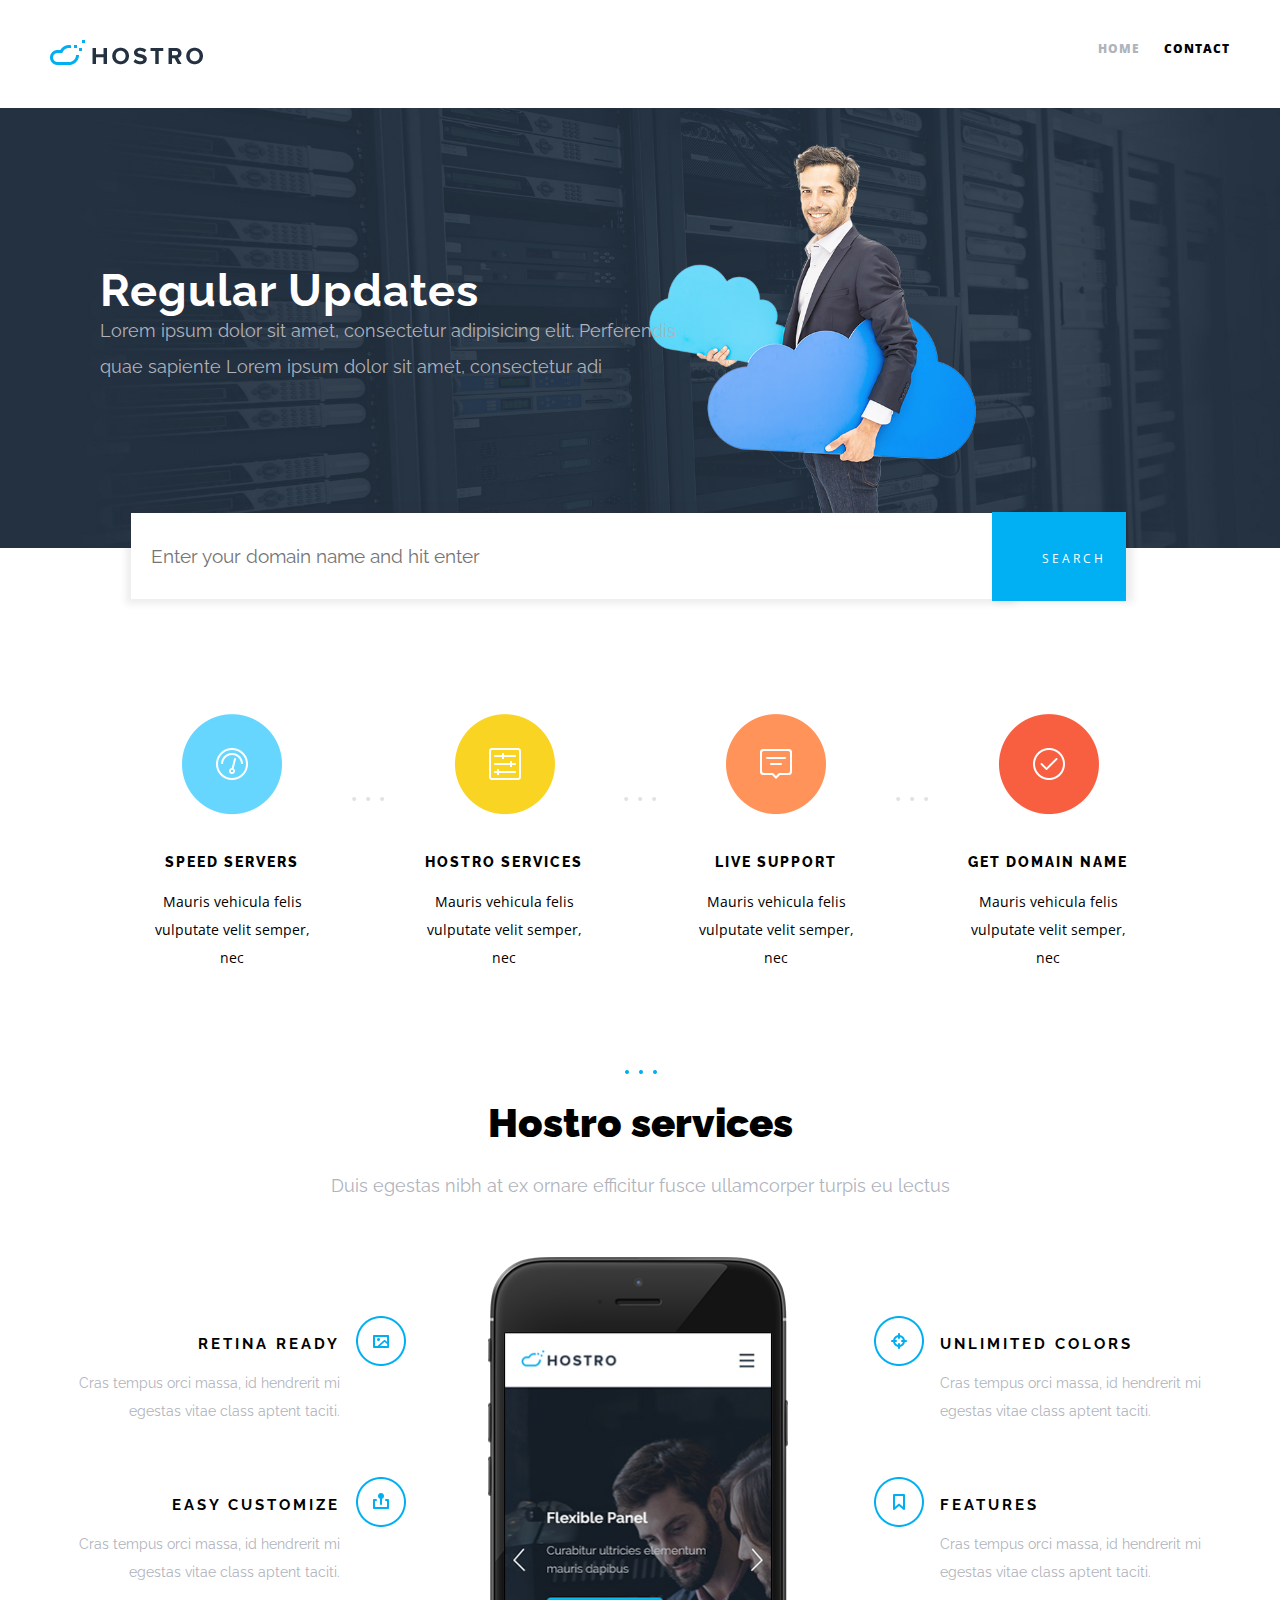
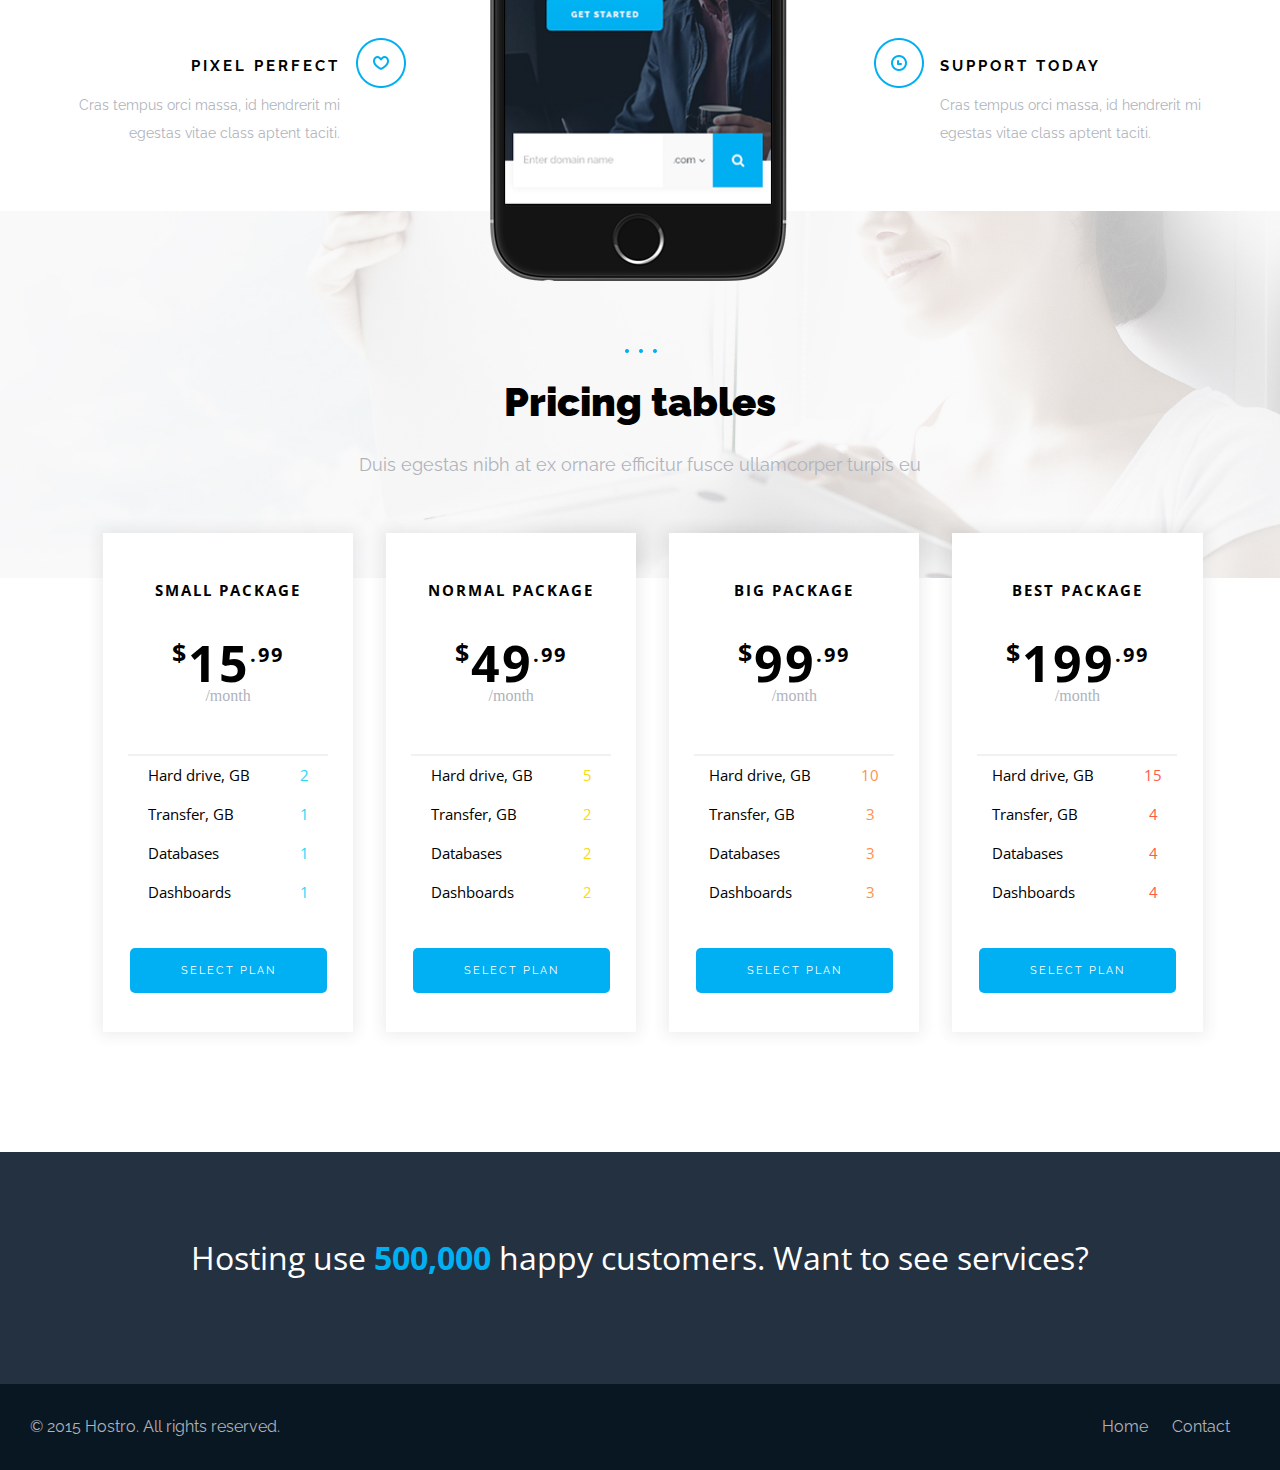
==== index.html @ 722d101f "subida 1" ====
<!DOCTYPE html>
<html lang="es">
<head>
	<meta charset="utf-8">
	<title>Trabajo practico SASS 8</title>
	<meta name="viewport" content="width=device-width, initial-scale=1.0">
	<link rel="stylesheet" href="styles/style.css">
	<link rel="stylesheet" href="styles/media.css">
	<link href="https://fonts.googleapis.com/css?family=Open+Sans:400,800|Raleway:400,900" rel="stylesheet">
	<link rel="stylesheet" href="http://code.ionicframework.com/ionicons/2.0.1/css/ionicons.min.css">
	<link rel="stylesheet" href="http://code.ionicframework.com/ionicons/2.0.1/css/ionicons.min.css">
</head>
<body>
	<header>
		<nav class="container">
			<a class="hostro" href="index.html">
				<img src="assets/header-logo.png">
			</a>

			<ul class="menu">
				<li>
					<a href="index.html">Home</a>
				</li>
				<li>
					<a href="contact2.html" class="negro">Contact</a>
				</li>
			</ul>
		</nav>
	</header>

	<section class="section-1">
			<div class="img-background-1">
				<div>
					<h1>Regular Updates</h1>
					<p>Lorem ipsum dolor sit amet, consectetur adipisicing elit. Perferendis quae sapiente Lorem ipsum dolor sit amet, consectetur adi</p>
				</div>
			</div>
	</section>

	<section class="formulario-1">
		<div class="container">
			<div class="centrar-formulario">
				<form action="">
					<input type="text" placeholder="Enter your domain name and hit enter">
					<span class="ion-search"></span>
					<input class="boton-search" type="submit" value="search">
				</form>
			</div>
		</div>
	</section>

	<section class="section-2">
		<div class="container centrar">
			<div>
				<ul>
					<li>
						<img class="icono" src="assets/icons/wid1.png" alt="">
						<h4>Speed servers</h4>
						<p>Mauris vehicula felis vulputate velit semper, nec</p>
					</li>
					<li>
						<img src="assets/icons/widdot.png" alt="">
					</li>
					<li>
						<img class="icono" src="assets/icons/wid2.png" alt="">
						<h4>Hostro services</h4>
						<p>Mauris vehicula felis vulputate velit semper, nec</p>
					</li>
					<li>
						<img src="assets/icons/widdot.png" alt="">
					</li>
					<li>
						<img class="icono" src="assets/icons/wid3.png" alt="">
						<h4>Live support</h4>
						<p>Mauris vehicula felis vulputate velit semper, nec</p>
					</li>
					<li>
						<img src="assets/icons/widdot.png" alt="">
					</li>
					<li>
						<img class="icono" src="assets/icons/wid4.png" alt="">
						<h4>Get domain name</h4>
						<p>Mauris vehicula felis vulputate velit semper, nec</p>
					</li>
				</ul>
			</div>
		</div>
	</section>

	<section class="section-3">
		<div class="centrar hostro-services">
			<img src="assets/icons/threedot.png" alt="">
			<h2>Hostro services</h2>
			<p>Duis egestas nibh at ex ornare efficitur fusce ullamcorper turpis eu lectus</p>
		</div>
		<div class="container">
			<div class="cuadrado-izq">
				<ul>
					<li>
						<img src="assets/icons/ser1.png" alt="">
						<h4>Retina ready</h4>
						<p>Cras tempus orci massa, id hendrerit mi egestas vitae class aptent taciti.</p>
					</li>
					<li>
						<img src="assets/icons/ser2.png" alt="">
						<h4>Easy customize</h4>
						<p>Cras tempus orci massa, id hendrerit mi egestas vitae class aptent taciti.</p>
					</li>
					<li>
						<img src="assets/icons/ser3.png" alt="">
						<h4>Pixel perfect</h4>
						<p>Cras tempus orci massa, id hendrerit mi egestas vitae class aptent taciti.</p>
					</li>
				</ul>
			</div>
			<div class="foto-phone">
				<img src="assets/iphone2.png" alt="">
			</div>
			<div class="cuadrado-der">
				<ul>
					<li>
						<img src="assets/icons/ser4.png" alt="">
						<h4>Unlimited colors</h4>
						<p>Cras tempus orci massa, id hendrerit mi egestas vitae class aptent taciti.</p>
					</li>
					<li>
						<img src="assets/icons/ser5.png" alt="">
						<h4>Features</h4>
						<p>Cras tempus orci massa, id hendrerit mi egestas vitae class aptent taciti.</p>
					</li>
					<li>
						<img src="assets/icons/ser6.png" alt="">
						<h4>Support today</h4>
						<p>Cras tempus orci massa, id hendrerit mi egestas vitae class aptent taciti.</p>
					</li>
				</ul>
			</div>
		</div>
	</section>

	<section class="pricing-tables">
		<div class="img-background-2">
			<div class="container">
				<div class="centrar">
					<img src="assets/icons/threedot.png" alt="">
					<h2>Pricing tables</h2>
					<p>Duis egestas nibh at ex ornare efficitur fusce ullamcorper turpis eu</p>
				</div>

				<div class="box-prices">
					<div class="box">
						<div>
							<h5>Small package</h5>
							<span class="numero">15</span>
							<span class="month">/month</span>
						</div>
						<div class="tabla numero-celeste">
							<table>
								<tbody>
									<tr>
										<td>Hard drive, GB</td>
										<td>2</td>
									</tr>
									<tr>
										<td>Transfer, GB</td>
										<td>1</td>
									</tr>
									<tr>
										<td>Databases</td>
										<td>1</td>
									</tr>
									<tr>
										<td>Dashboards</td>
										<td>1</td>
									</tr>
								</tbody>
							</table>
						</div>
						<a href="#">Select Plan</a>
					</div>
					<div class="box">
						<div>
							<h5>Normal package</h5>
							<span class="numero">49</span>
							<span class="month">/month</span>
						</div>
						<div class="tabla numero-amarillo">
							<table>
								<tbody>
									<tr>
										<td>Hard drive, GB</td>
										<td>5</td>
									</tr>
									<tr>
										<td>Transfer, GB</td>
										<td>2</td>
									</tr>
									<tr>
										<td>Databases</td>
										<td>2</td>
									</tr>
									<tr>
										<td>Dashboards</td>
										<td>2</td>
									</tr>
								</tbody>
							</table>
						</div>
						<a href="#">Select Plan</a>
					</div>
					<div class="box">
						<div>
							<h5>Big package</h5>
							<span class="numero">99</span>
							<span class="month">/month</span>
						</div>
						<div class="tabla numero-naranja">
							<table>
								<tbody>
									<tr>
										<td>Hard drive, GB</td>
										<td>10</td>
									</tr>
									<tr>
										<td>Transfer, GB</td>
										<td>3</td>
									</tr>
									<tr>
										<td>Databases</td>
										<td>3</td>
									</tr>
									<tr>
										<td>Dashboards</td>
										<td>3</td>
									</tr>
								</tbody>
							</table>
						</div>
						<a href="#">Select Plan</a>
					</div>
					<div class="box">
						<div>
							<h5>Best package</h5>
							<span class="numero">199</span>
							<span class="month">/month</span>
						</div>
						<div class="tabla numero-naranja-osc">
							<table>
								<tbody>
									<tr>
										<td>Hard drive, GB</td>
										<td>15</td>
									</tr>
									<tr>
										<td>Transfer, GB</td>
										<td>4</td>
									</tr>
									<tr>
										<td>Databases</td>
										<td>4</td>
									</tr>
									<tr>
										<td>Dashboards</td>
										<td>4</td>
									</tr>
								</tbody>
							</table>
						</div>
						<a href="#">Select Plan</a>
					</div>
				</div>
			</div>
		</div>
	</section>

	<footer>
		<div>
			<div class="footer-1">
				<h3>Hosting use <span>500,000</span> happy customers. Want to see services?</h3>
			</div>
			<div class="footer-2">
				<p>© 2015 Hostro. All rights reserved.</p>
				<nav>
					<ul>
						<li><a href="home.html">Home</a></li>
						<li><a href="contact.html">Contact</a></li>
					</ul>
				</nav>
			</div>
		</div>
	</footer>
	
</body>
</html>
---- styles/style.css ----
@charset "UTF-8";
/* http://meyerweb.com/eric/tools/css/reset/ 
   v2.0 | 20110126
   License: none (public domain)
*/
html, body, div, span, applet, object, iframe,
h1, h2, h3, h4, h5, h6, p, blockquote, pre,
a, abbr, acronym, address, big, cite, code,
del, dfn, em, img, ins, kbd, q, s, samp,
small, strike, strong, sub, sup, tt, var,
b, u, i, center,
dl, dt, dd, ol, ul, li,
fieldset, form, label, legend,
table, caption, tbody, tfoot, thead, tr, th, td,
article, aside, canvas, details, embed,
figure, figcaption, footer, header, hgroup,
menu, nav, output, ruby, section, summary,
time, mark, audio, video {
  margin: 0;
  padding: 0;
  border: 0;
  font-size: 100%;
  font: inherit;
  vertical-align: baseline; }

/* HTML5 display-role reset for older browsers */
article, aside, details, figcaption, figure,
footer, header, hgroup, menu, nav, section {
  display: block; }

body {
  line-height: 1; }

ol, ul {
  list-style: none; }

blockquote, q {
  quotes: none; }

blockquote:before, blockquote:after,
q:before, q:after {
  content: '';
  content: none; }

table {
  border-collapse: collapse;
  border-spacing: 0; }

body {
  box-sizing: border-box;
  /* MENÚ DE NAVEGACIÓN */
  /*cierra header*/
  /*SECTION 1*/
  /*cierra section-1*/
  /*FORMULARIO 1*/
  /*cierra formulario-1*/ }
  body .container {
    max-width: 1200px;
    margin: auto; }
  body .centrar {
    text-align: center; }
  body header nav {
    padding: 40px 50px; }
    body header nav ul.menu {
      float: right; }
    body header nav ul.menu li {
      display: inline-block; }
    body header nav ul.menu li a {
      font-family: 'Open sans';
      text-decoration: none;
      color: #AFB3BC;
      text-transform: uppercase;
      font-weight: 900;
      font-size: 12px;
      margin: 0 10px;
      letter-spacing: 1px; }
    body header nav ul.menu li a.negro {
      color: #000000;
      margin-right: 0; }
  body section.section-1 div.img-background-1 {
    background-image: url(../assets/indexbanner-bg3.jpg);
    background-size: 100%;
    padding: 160px 0 170px 0;
    background-repeat: no-repeat; }
    body section.section-1 div.img-background-1 div {
      display: inline-block;
      position: relative;
      left: 100px;
      width: 45%; }
      body section.section-1 div.img-background-1 div h1 {
        font-family: 'Raleway';
        font-weight: bold;
        color: white;
        font-size: 45px;
        letter-spacing: 1px; }
      body section.section-1 div.img-background-1 div p {
        font-family: 'Raleway';
        font-size: 18px;
        color: #AFB3BC;
        line-height: 2; }
  body section.formulario-1 {
    /*cierra centrar-formulario*/ }
    body section.formulario-1 div.centrar-formulario {
      text-align: center;
      position: relative;
      bottom: 43px; }
      body section.formulario-1 div.centrar-formulario input {
        border: none; }
      body section.formulario-1 div.centrar-formulario input:first-child {
        width: 70%;
        font-family: 'Raleway';
        font-size: 19px;
        padding: 32px 20px;
        box-shadow: 0px 0px 7px 5px rgba(50, 50, 50, 0.09); }
      body section.formulario-1 div.centrar-formulario span {
        font-size: 20px;
        color: white;
        position: relative;
        left: 13px;
        z-index: 2; }
      body section.formulario-1 div.centrar-formulario input.boton-search {
        font-family: 'Open sans';
        font-size: 12px;
        text-transform: uppercase;
        background: #01AFF3;
        border: none;
        padding: 38px 20px 34px 50px;
        color: white;
        position: relative;
        right: 23px;
        box-shadow: 5px 0px 7px 2px rgba(50, 50, 50, 0.09);
        letter-spacing: 3px; }

/*cierra body*/
/*SECTION 2*/
section.section-2 ul {
  width: 100%;
  margin: 70px 0 90px 0; }
  section.section-2 ul li {
    display: inline-block; }
    section.section-2 ul li img.icono {
      transition: 1.3s ease-in-out;
      -webkit-transition: 1.3s ease-in-out;
      -moz-transition: 1.3s ease-in-out;
      -o-transition: 1.3s ease-in-out; }
    section.section-2 ul li img.icono:hover {
      -webkit-transform: scale(1.25);
      transform: scale(1.25); }
    section.section-2 ul li h4 {
      font-family: 'Raleway';
      font-size: 14px;
      font-weight: 800;
      letter-spacing: 2px;
      text-transform: uppercase;
      margin: 37px 0 19px 0; }
    section.section-2 ul li p {
      font-family: 'Open sans';
      font-size: 14px;
      line-height: 2;
      text-align: center; }
  section.section-2 ul li:nth-child(even) {
    width: 7%;
    position: relative;
    bottom: 162px; }
  section.section-2 ul li:nth-child(odd) {
    width: 15%; }

/*cierra section-2*/
/*SECTION-3*/
section.section-3 div.hostro-services {
  margin: 0 auto 80px auto;
  max-width: 1200px; }
  section.section-3 div.hostro-services h2 {
    font-family: 'Raleway';
    font-size: 40px;
    font-weight: 900;
    margin: 25px 0 25px 0; }
  section.section-3 div.hostro-services p {
    font-family: 'Raleway';
    font-size: 18px;
    color: #AFB3BC;
    line-height: 2; }
section.section-3 div div.cuadrado-izq {
  display: inline-block;
  float: left;
  width: 25%;
  text-align: right; }
  section.section-3 div div.cuadrado-izq img {
    position: relative;
    left: 66px;
    top: 32px; }
  section.section-3 div div.cuadrado-izq h4 {
    font-family: 'Raleway';
    font-size: 15px;
    font-weight: bold;
    letter-spacing: 3px;
    text-transform: uppercase;
    margin: 0 0 17px 0; }
  section.section-3 div div.cuadrado-izq p {
    font-family: 'Raleway';
    font-size: 14px;
    color: #AFB3BC;
    line-height: 2;
    margin: 0 0px 20px 0; }
section.section-3 div div.foto-phone {
  display: inline-block;
  width: 25%;
  position: relative;
  left: 148px;
  bottom: 27px;
  z-index: 2; }
  section.section-3 div div.foto-phone img {
    width: 100%; }
section.section-3 div div.cuadrado-der {
  display: inline-block;
  float: right;
  width: 25%;
  text-align: left; }
  section.section-3 div div.cuadrado-der img {
    position: relative;
    right: 66px;
    top: 32px; }
  section.section-3 div div.cuadrado-der h4 {
    font-family: 'Raleway';
    font-size: 15px;
    font-weight: bold;
    letter-spacing: 3px;
    text-transform: uppercase;
    margin: 0 0 17px 0; }
  section.section-3 div div.cuadrado-der p {
    font-family: 'Raleway';
    font-size: 14px;
    color: #AFB3BC;
    line-height: 2;
    margin: 0 0px 20px 0; }

/*cierra section-3*/
/*PRICING TABLES*/
section.pricing-tables {
  margin-bottom: 200px; }
  section.pricing-tables div.img-background-2 {
    background-image: url(../assets/pricing-bg.jpg);
    background-size: 100%;
    background-repeat: no-repeat;
    position: relative;
    bottom: 100px; }
    section.pricing-tables div.img-background-2 div.container div.centrar {
      position: relative;
      top: 130px; }
      section.pricing-tables div.img-background-2 div.container div.centrar h2 {
        font-family: 'Raleway';
        font-size: 40px;
        font-weight: 900;
        margin: 25px 0 25px 0; }
      section.pricing-tables div.img-background-2 div.container div.centrar p {
        font-family: 'Raleway';
        font-size: 18px;
        color: #AFB3BC;
        line-height: 2; }
    section.pricing-tables div.img-background-2 div.container div.box-prices {
      position: relative;
      top: 180px;
      margin-left: 63px; }
      section.pricing-tables div.img-background-2 div.container div.box-prices div.box {
        display: inline-block;
        width: 22%;
        box-shadow: 0px 0px 14px 3px rgba(50, 50, 50, 0.09);
        text-align: center;
        background: white;
        padding-bottom: 7%;
        margin: 0 29px 0 0; }
        section.pricing-tables div.img-background-2 div.container div.box-prices div.box div:first-child {
          width: 80%;
          border-bottom: 2px solid #EFF1F2;
          padding: 0px 0 50px 0;
          margin: auto; }
          section.pricing-tables div.img-background-2 div.container div.box-prices div.box div:first-child h5 {
            font-family: 'Open sans';
            font-size: 15px;
            letter-spacing: 2px;
            text-transform: uppercase;
            font-weight: bold;
            margin: 50px 0 40px 0; }
          section.pricing-tables div.img-background-2 div.container div.box-prices div.box div:first-child span.numero {
            font-family: 'Open sans';
            font-size: 50px;
            letter-spacing: 2px;
            text-transform: uppercase;
            font-weight: bold; }
          section.pricing-tables div.img-background-2 div.container div.box-prices div.box div:first-child span.numero:before {
            content: "$";
            font-size: 25px;
            position: relative;
            bottom: 20px; }
          section.pricing-tables div.img-background-2 div.container div.box-prices div.box div:first-child span.numero:after {
            content: ".99";
            font-size: 20px;
            position: relative;
            bottom: 20px; }
          section.pricing-tables div.img-background-2 div.container div.box-prices div.box div:first-child span.month {
            color: #AFB3BC;
            display: block; }
        section.pricing-tables div.img-background-2 div.container div.box-prices div.box div.tabla {
          margin: 12px 0 12px 0; }
          section.pricing-tables div.img-background-2 div.container div.box-prices div.box div.tabla table {
            margin: auto; }
            section.pricing-tables div.img-background-2 div.container div.box-prices div.box div.tabla table td {
              font-family: 'Open sans';
              font-size: 15px;
              padding-bottom: 24px; }
            section.pricing-tables div.img-background-2 div.container div.box-prices div.box div.tabla table td:first-child {
              padding-right: 50px;
              text-align: left; }
        section.pricing-tables div.img-background-2 div.container div.box-prices div.box div.numero-celeste td:nth-child(2) {
          color: #28D9F6; }
        section.pricing-tables div.img-background-2 div.container div.box-prices div.box a {
          background: #01AFF3;
          text-decoration: none;
          color: white;
          font-family: 'Raleway';
          letter-spacing: 2px;
          text-transform: uppercase;
          font-size: 11px;
          border-radius: 5px;
          padding: 16px 51px;
          position: relative;
          top: 25px; }
      section.pricing-tables div.img-background-2 div.container div.box-prices div.box div.numero-amarillo td:nth-child(2) {
        color: #FAD90E; }
      section.pricing-tables div.img-background-2 div.container div.box-prices div.box div.numero-naranja td:nth-child(2) {
        color: #FD904F; }
      section.pricing-tables div.img-background-2 div.container div.box-prices div.box div.numero-naranja-osc td:nth-child(2) {
        color: #FF5B42; }

/*FOOTER*/
footer {
  background-color: #233141; }
  footer div.footer-1 {
    padding: 90px 0 110px 0;
    text-align: center; }
    footer div.footer-1 h3 {
      color: white;
      font-family: 'Open sans';
      font-size: 32px; }
      footer div.footer-1 h3 span {
        color: #01AFF3;
        font-weight: bold;
        font-family: 'Open sans'; }
  footer div.footer-2 {
    background-color: #091722;
    overflow: auto;
    padding: 35px 30px 35px 30px; }
    footer div.footer-2 p {
      color: #AFB3BC;
      font-family: 'Raleway';
      display: inline-block; }
    footer div.footer-2 nav {
      float: right; }
      footer div.footer-2 nav li {
        display: inline-block;
        padding: 0px 20px 0 0; }
        footer div.footer-2 nav li a {
          color: white;
          text-decoration: none;
          font-family: 'Raleway';
          color: #AFB3BC; }

/*MEDIAQUERY*/
/*MEDIAQUERY*/
/*MEDIAQUERY*/
/*MEDIAQUERY*/
@media screen and (min-width: 769px) and (max-width: 980px) {
  body header nav ul.menu {
    float: none;
    text-align: center; }
  body section.section-1 div.img-background-1 {
    padding: 100px 0 80px 0; }
  body section.section-1 div.img-background-1 div {
    left: 30px;
    width: 50%; }
  body section.section-2 li:nth-child(odd) {
    margin-bottom: 30px;
    width: 49%; }
  body section.section-2 li:nth-child(even) {
    display: none; }
  body section.section-3 div.cuadrado-izq {
    width: 20%; }
    body section.section-3 div.cuadrado-izq p {
      margin: 0 0px -10px 0;
      font-size: 13px; }
  body section.section-3 div.foto-phone {
    left: 182px; }
  body section.section-3 div.cuadrado-der {
    width: 20%; }
    body section.section-3 div.cuadrado-der p {
      margin: 0 0px -10px 0;
      font-size: 13px; }
  body section.pricing-tables div.img-background-2 {
    bottom: 0px;
    background-size: 100%; }
    body section.pricing-tables div.img-background-2 div.container div.centrar {
      top: 70px; }
    body section.pricing-tables div.img-background-2 div.container div.box-prices div.box {
      width: 43%;
      margin: 0 29px 23px 0;
      padding-bottom: 16%; }
  body footer.footer-index {
    position: relative;
    top: 50px; } }
/*MEDIAQUERY*/
/*MEDIAQUERY*/
/*MEDIAQUERY*/
/*MEDIAQUERY*/
@media screen and (min-width: 581px) and (max-width: 768px) {
  body header nav a.hostro {
    display: block;
    text-align: center; }
  body header nav ul.menu {
    float: none;
    text-align: center; }
    body header nav ul.menu li {
      display: block;
      margin: 20px 0 0px 0; }
      body header nav ul.menu li a {
        font-size: 15px; }
  body section.section-1 div.img-background-1 {
    display: none; }
  body section.formulario-1 div.centrar-formulario {
    position: relative;
    bottom: 0px;
    margin: 0 0px 100px 37px; }
    body section.formulario-1 div.centrar-formulario form input:first-child {
      width: 62%; }
  body section.section-2 li:nth-child(odd) {
    width: 49%;
    margin-bottom: 30px; }
  body section.section-2 li:nth-child(even) {
    display: none; }
  body section.section-3 div.hostro-services {
    margin: 0 auto 20px auto; }
    body section.section-3 div.hostro-services p {
      width: 83%;
      margin: auto; }
  body section.section-3 div.container div.cuadrado-izq {
    width: 90%;
    display: block;
    text-align: left; }
    body section.section-3 div.container div.cuadrado-izq img {
      left: 40px; }
    body section.section-3 div.container div.cuadrado-izq h4 {
      margin: 0 0 17px 110px; }
    body section.section-3 div.container div.cuadrado-izq p {
      margin: 0 0px -10px 110px;
      font-size: 15px; }
  body section.section-3 div.container div.foto-phone {
    position: relative;
    left: 226px;
    top: 60px;
    width: 35%;
    margin-bottom: 70px; }
  body section.section-3 div.container div.cuadrado-der {
    width: 90%;
    display: block;
    text-align: left;
    float: none; }
    body section.section-3 div.container div.cuadrado-der img {
      left: 40px; }
    body section.section-3 div.container div.cuadrado-der h4 {
      margin: 0 0 17px 110px; }
    body section.section-3 div.container div.cuadrado-der p {
      margin: 0 0px -10px 110px; }
  body section.pricing-tables div.img-background-2 {
    top: 70px;
    background-size: 100%; }
    body section.pricing-tables div.img-background-2 div.container div.centrar {
      top: 40px; }
    body section.pricing-tables div.img-background-2 div.container div.box-prices {
      top: 130px; }
      body section.pricing-tables div.img-background-2 div.container div.box-prices div.box {
        width: 43%;
        margin: 0 29px 23px 0;
        padding-bottom: 16%; }
  body footer {
    position: relative;
    top: 50px; } }
/*MEDIAQUERY*/
/*MEDIAQUERY*/
/*MEDIAQUERY*/
/*MEDIAQUERY*/
@media (max-width: 580px) {
  body header nav a.hostro {
    display: block;
    text-align: center; }
  body header nav ul.menu {
    float: none;
    text-align: center; }
    body header nav ul.menu li {
      display: block;
      margin: 20px 0 0px 0; }
      body header nav ul.menu li a {
        font-size: 15px; }
  body section.section-1 div.img-background-1 {
    display: none; }
  body section.formulario-1 div.centrar-formulario {
    position: relative;
    bottom: 0px;
    margin: 20px 0px 45px 37px; }
    body section.formulario-1 div.centrar-formulario form input:first-child {
      width: 62%;
      font-size: 14px; }
    body section.formulario-1 div.centrar-formulario span.ion-search {
      display: none; }
    body section.formulario-1 div.centrar-formulario .formulario-1 [type="submit"] {
      padding: 38px 20px 34px 20px; }
  body section.section-2 li:nth-child(odd) {
    width: 58%;
    margin-bottom: 30px; }
  body section.section-2 li:nth-child(even) {
    display: none; }
  body section.section-3 div.hostro-services {
    margin: 0 auto 20px auto; }
    body section.section-3 div.hostro-services p {
      width: 93%;
      margin: auto; }
  body section.section-3 div.container div.cuadrado-izq {
    width: 90%;
    display: block;
    text-align: left; }
    body section.section-3 div.container div.cuadrado-izq img {
      left: 40px; }
    body section.section-3 div.container div.cuadrado-izq h4 {
      margin: 0 0 17px 110px; }
    body section.section-3 div.container div.cuadrado-izq p {
      margin: 0 0px -10px 110px;
      font-size: 15px; }
  body section.section-3 div.container div.foto-phone {
    position: relative;
    left: 156px;
    top: 60px;
    width: 45%;
    margin-bottom: 70px; }
  body section.section-3 div.container div.cuadrado-der {
    width: 90%;
    display: block;
    text-align: left;
    float: none; }
    body section.section-3 div.container div.cuadrado-der img {
      left: 40px; }
    body section.section-3 div.container div.cuadrado-der h4 {
      margin: 0 0 17px 110px; }
    body section.section-3 div.container div.cuadrado-der p {
      margin: 0 0px -10px 110px; }
  body section.pricing-tables div.img-background-2 {
    top: 70px;
    background-size: 100%; }
    body section.pricing-tables div.img-background-2 div.container div.centrar {
      top: 10px; }
      body section.pricing-tables div.img-background-2 div.container div.centrar img {
        visibility: hidden; }
      body section.pricing-tables div.img-background-2 div.container div.centrar h2 {
        font-size: 34px; }
      body section.pricing-tables div.img-background-2 div.container div.centrar p {
        font-size: 16px;
        margin: 0 20px; }
    body section.pricing-tables div.img-background-2 div.container div.box-prices {
      top: 65px; }
      body section.pricing-tables div.img-background-2 div.container div.box-prices div.box {
        width: 43%;
        margin: 0 29px 13px 0;
        padding-bottom: 16%; }
        body section.pricing-tables div.img-background-2 div.container div.box-prices div.box a {
          font-size: 11px; }
  body footer div div.footer-1 h3 {
    font-size: 22px; }
  body footer div div.footer-2 p {
    display: block;
    text-align: center; }
  body footer div div.footer-2 nav {
    display: block;
    text-align: center;
    margin: 23px 0 0 0;
    float: none; } }
/*CONTACTO*/
body {
  box-sizing: border-box; }
  body .container {
    max-width: 1200px;
    margin: auto; }
  body section.contacto {
    text-align: center;
    background: url("../assets/indexbanner-bg2.jpg") no-repeat;
    padding: 100px 0 150px 0;
    background-size: cover; }
    body section.contacto h1 {
      color: #FFFFFF;
      font-size: 40px;
      font-family: 'Open Sans';
      margin-bottom: 50px;
      font-weight: 800; }
    body section.contacto p {
      color: #AFB3BC;
      font-size: 18px;
      font-family: 'Raleway';
      font-weight: 400;
      width: 42%;
      margin: auto;
      line-height: 35px; }
  body section.formulario {
    margin-top: 100px;
    margin-bottom: 100px; }
    body section.formulario div.container h2 {
      font-family: 'Open Sans';
      font-weight: 800;
      text-align: center;
      font-size: 40px;
      margin-bottom: 40px; }
    body section.formulario div.container p {
      text-align: center;
      font-family: 'Raleway';
      color: #AFB3BC;
      margin-bottom: 80px; }
    body section.formulario div.container form {
      /* Estilar placeholder */ }
      body section.formulario div.container form ::-webkit-input-placeholder {
        font-family: 'Open Sans';
        color: #E0E4E5; }
      body section.formulario div.container form ::-moz-placeholder {
        font-family: 'Open Sans';
        color: #E0E4E5; }
      body section.formulario div.container form :-ms-input-placeholder {
        font-family: 'Open Sans';
        color: #E0E4E5; }
      body section.formulario div.container form :-moz-placeholder {
        font-family: 'Open Sans';
        color: #E0E4E5; }
      body section.formulario div.container form div.izq {
        display: inline-block;
        width: 49%;
        vertical-align: top; }
        body section.formulario div.container form div.izq input {
          display: block;
          width: 100%;
          margin-bottom: 17px;
          padding: 18px;
          border: none;
          border: 1px solid #E0E4E5;
          border-radius: 3px;
          font-family: 'Open Sans';
          box-sizing: border-box; }
      body section.formulario div.container form div.der {
        display: inline-block;
        width: 49%;
        vertical-align: top;
        margin-left: 1%; }
        body section.formulario div.container form div.der textarea {
          width: 100%;
          padding: 13px;
          resize: none;
          border: none;
          border: 1px solid #E0E4E5;
          border-radius: 3px;
          font-family: 'Open Sans';
          box-sizing: border-box; }
      body section.formulario div.container form div.btn-enviar {
        text-align: center; }
        body section.formulario div.container form div.btn-enviar input {
          border: none;
          margin-top: 15px;
          background: #01AFF3;
          padding: 15px 40px;
          border-radius: 3px;
          font-family: 'Open Sans';
          text-transform: uppercase;
          letter-spacing: 1px;
          font-weight: 800;
          color: #FFFFFF; }

/*# sourceMappingURL=style.css.map */
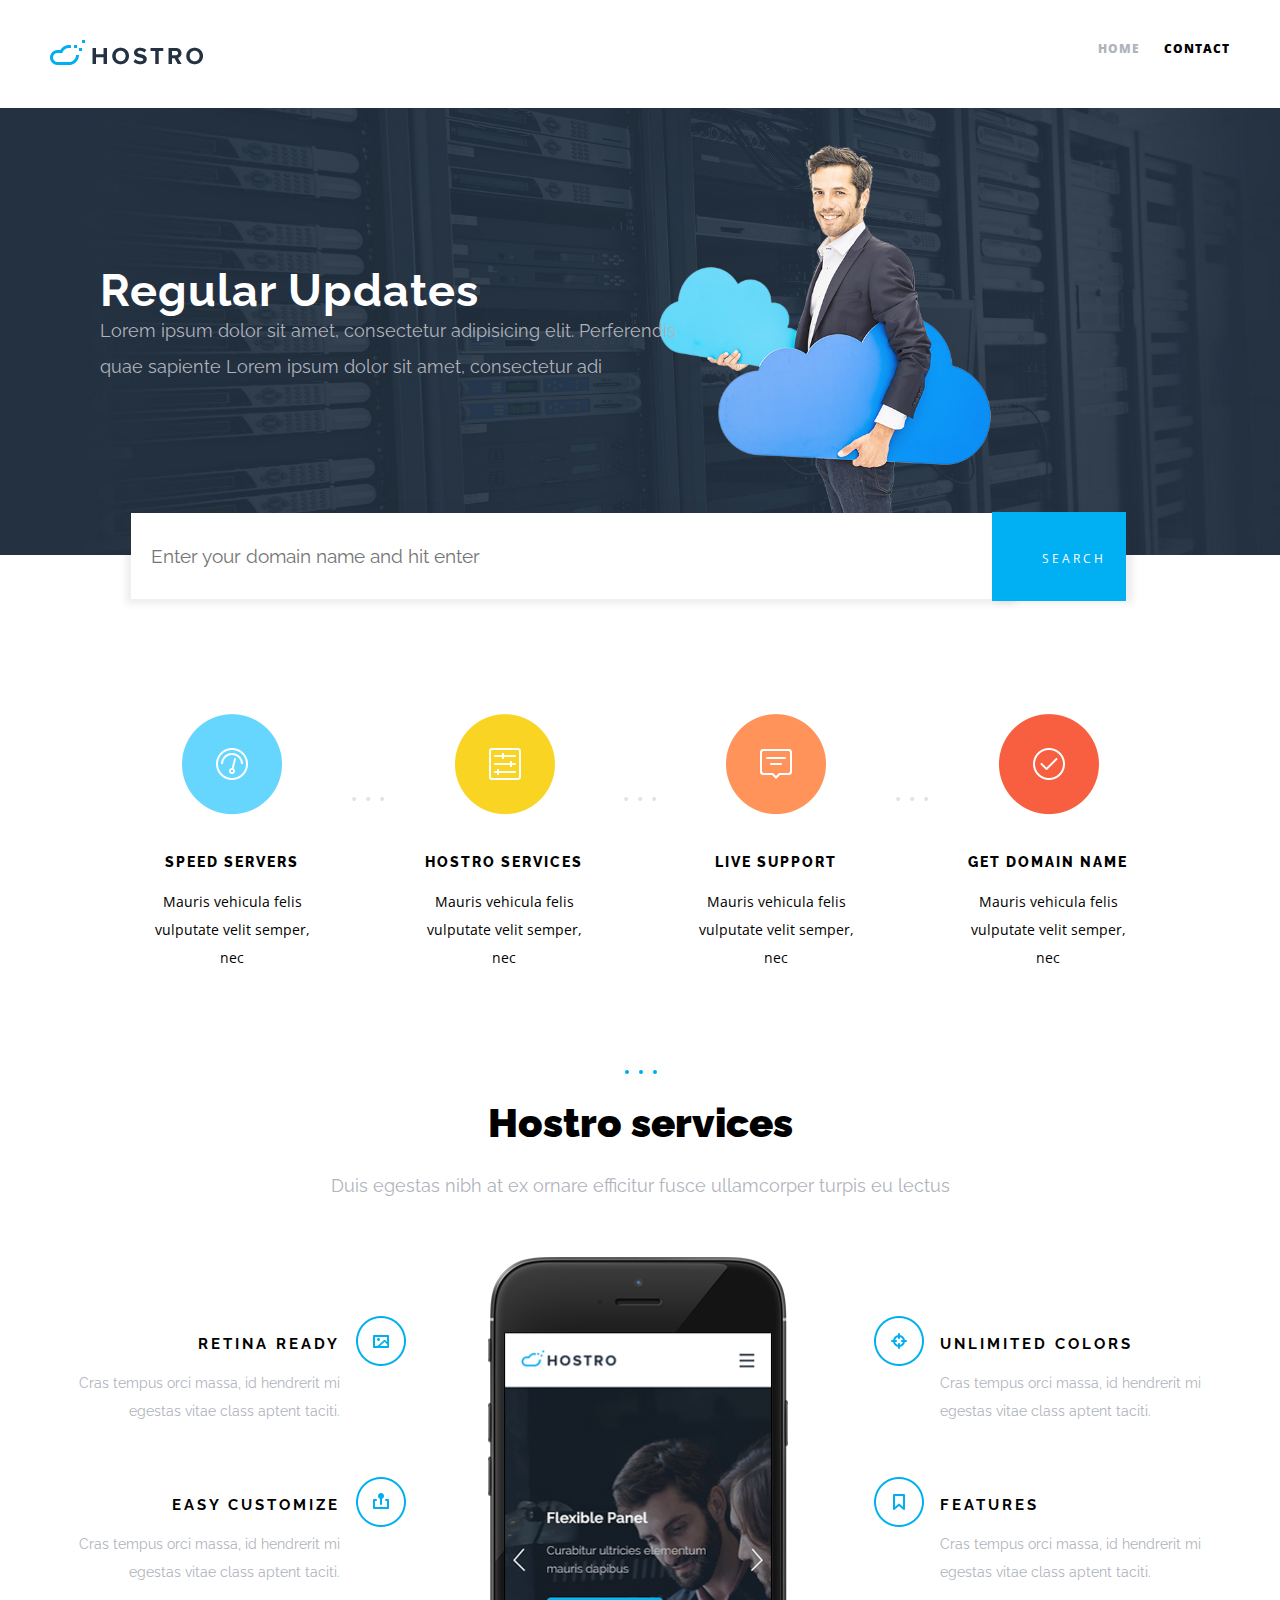
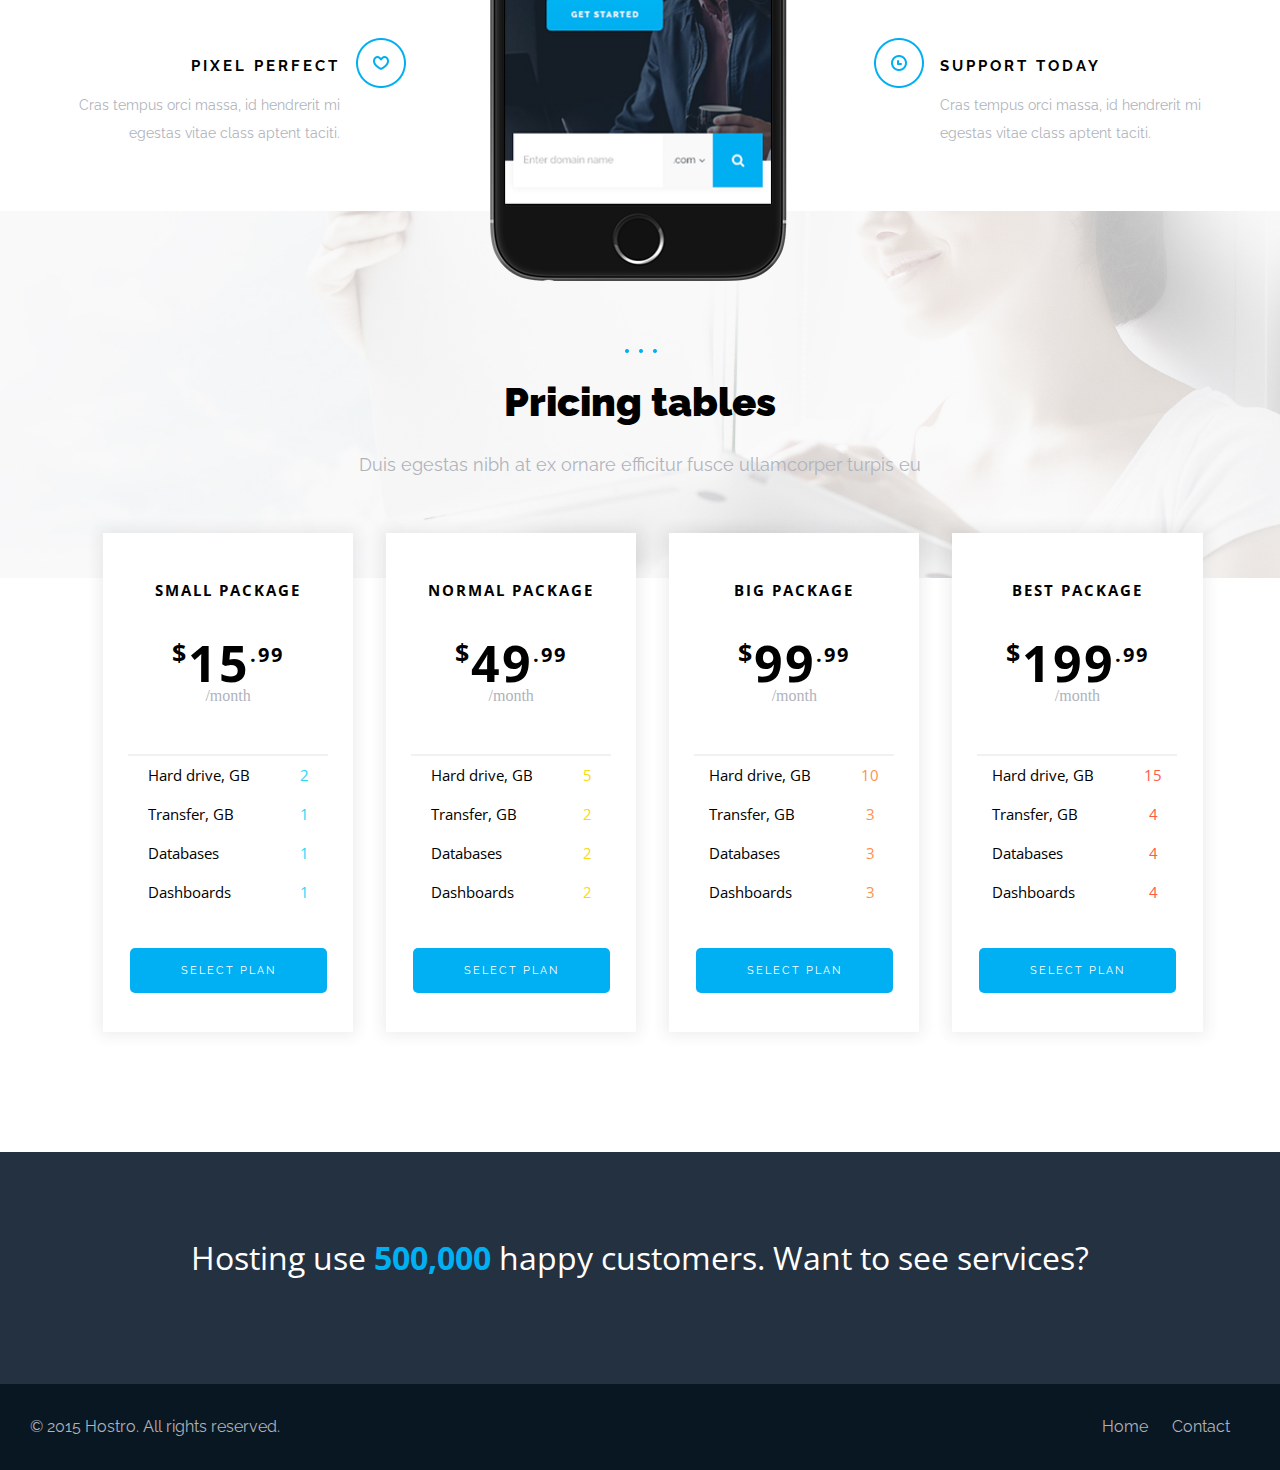
==== commit edd0e66d: "correccion" ====
--- a/index.html
+++ b/index.html
@@ -22,7 +22,7 @@
 					<a href="index.html">Home</a>
 				</li>
 				<li>
-					<a href="contact2.html" class="negro">Contact</a>
+					<a href="contact.html" class="negro">Contact</a>
 				</li>
 			</ul>
 		</nav>
@@ -282,7 +282,7 @@
 				<p>© 2015 Hostro. All rights reserved.</p>
 				<nav>
 					<ul>
-						<li><a href="home.html">Home</a></li>
+						<li><a href="index.html">Home</a></li>
 						<li><a href="contact.html">Contact</a></li>
 					</ul>
 				</nav>
--- a/styles/style.css
+++ b/styles/style.css
@@ -79,7 +79,7 @@
       margin-right: 0; }
   body section.section-1 div.img-background-1 {
     background-image: url(../assets/indexbanner-bg3.jpg);
-    background-size: 100%;
+    background-size: cover;
     padding: 160px 0 170px 0;
     background-repeat: no-repeat; }
     body section.section-1 div.img-background-1 div {
